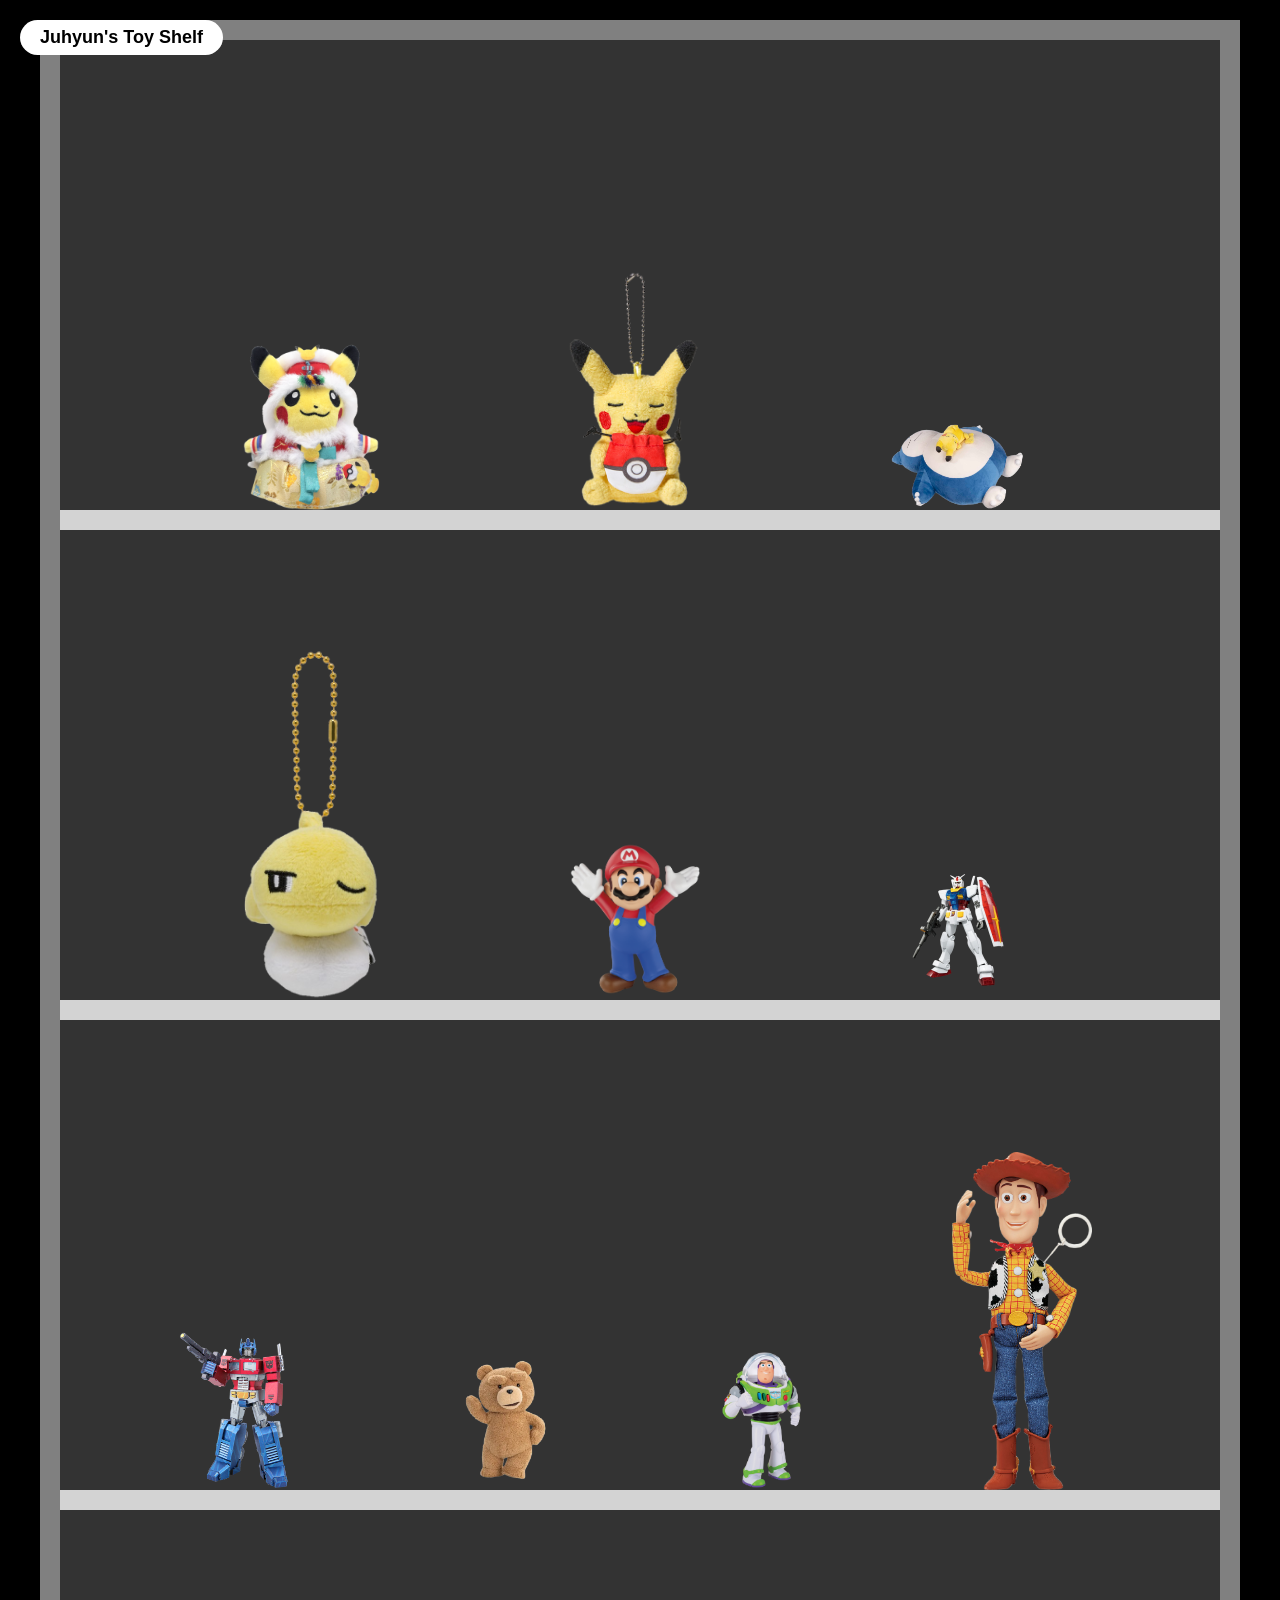
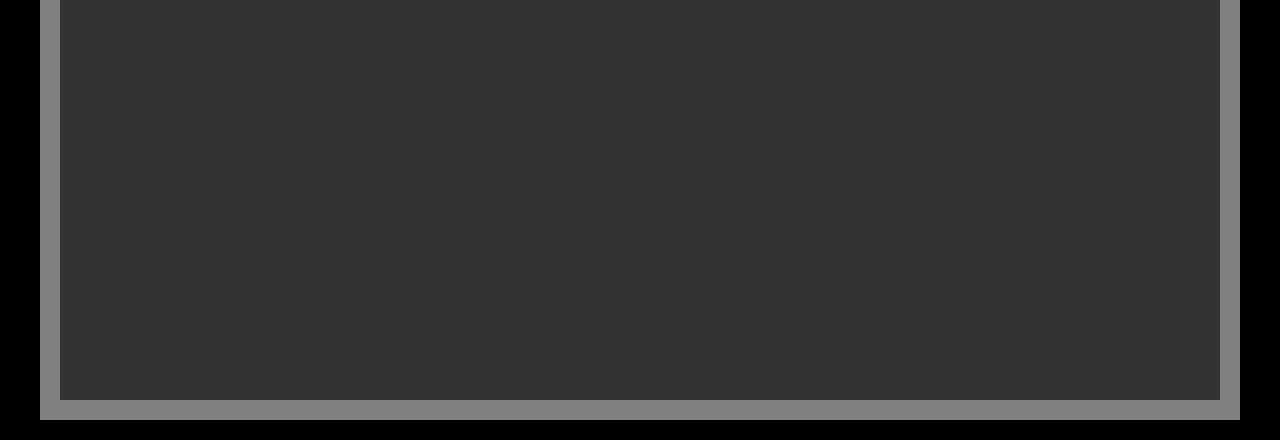
==== myshelf/index.html @ 0230321f "Change" ====
<!DOCTYPE html>
<html>

<head>
	<title>CSS Grid</title>
	<meta charset="utf-8" />
	<link rel="stylesheet" href="main.css" type="text/css" />
</head>

<body>

  <h1>Juhyun's Toy Shelf</h1>

  <div id="bookcase">

    <div class="shelf">
      <img src="img/toy1.png">
      <img src="img/toy2.png">
      <img src="img/toy3.png">
    </div>

    <div class="shelf">
      <img src="img/toy4.png">
      <img src="img/toy5.png">
      <img src="img/toy6.png">
    </div>

    <div class="shelf">
      <img src="img/toy7.png">
      <img src="img/toy8.png">
      <img src="img/toy9.png">
      <img src="img/toy10.png">
    </div>

  </div>

</body>
</html>
---- myshelf/main.css ----
* {
	margin: 0px;
	padding: 0px;
	box-sizing: border-box;
}

body {
	display: flex;
	padding: 20px;
	justify-content: center;
	align-items: center;
	min-height: 100vh;
  	font-family: -apple-system, BlinkMacSystemFont, "Segoe UI", Roboto, Helvetica, Arial, sans-serif, "Apple Color Emoji", "Segoe UI Emoji", "Segoe UI Symbol";
  	background: black;
}

h1 {
	position: fixed;
	top: 20px;
	left: 20px;
	padding: 7px 20px;
	background: white;
	border-radius: 20px;
	font-size: 18px;
}

#bookcase {
	width: 1200px;
	height: 2000px;
	display: grid;
	grid-template-columns: 1fr;
	grid-template-rows: 1fr 1fr 1fr 1fr;
	justify-content: space-evenly;
	border: 20px solid grey;
	background: #333;
}

.shelf {
	width: 100%;
	display: flex;
	flex-direction: row;
	align-items: bottom;
	justify-content: space-evenly;
	border-bottom: 20px solid lightgrey;
	padding: 10px 10px 0px 0px;
}

img {
	width: 140px;
	height: auto;
	display: block;
	align-self: end;
}
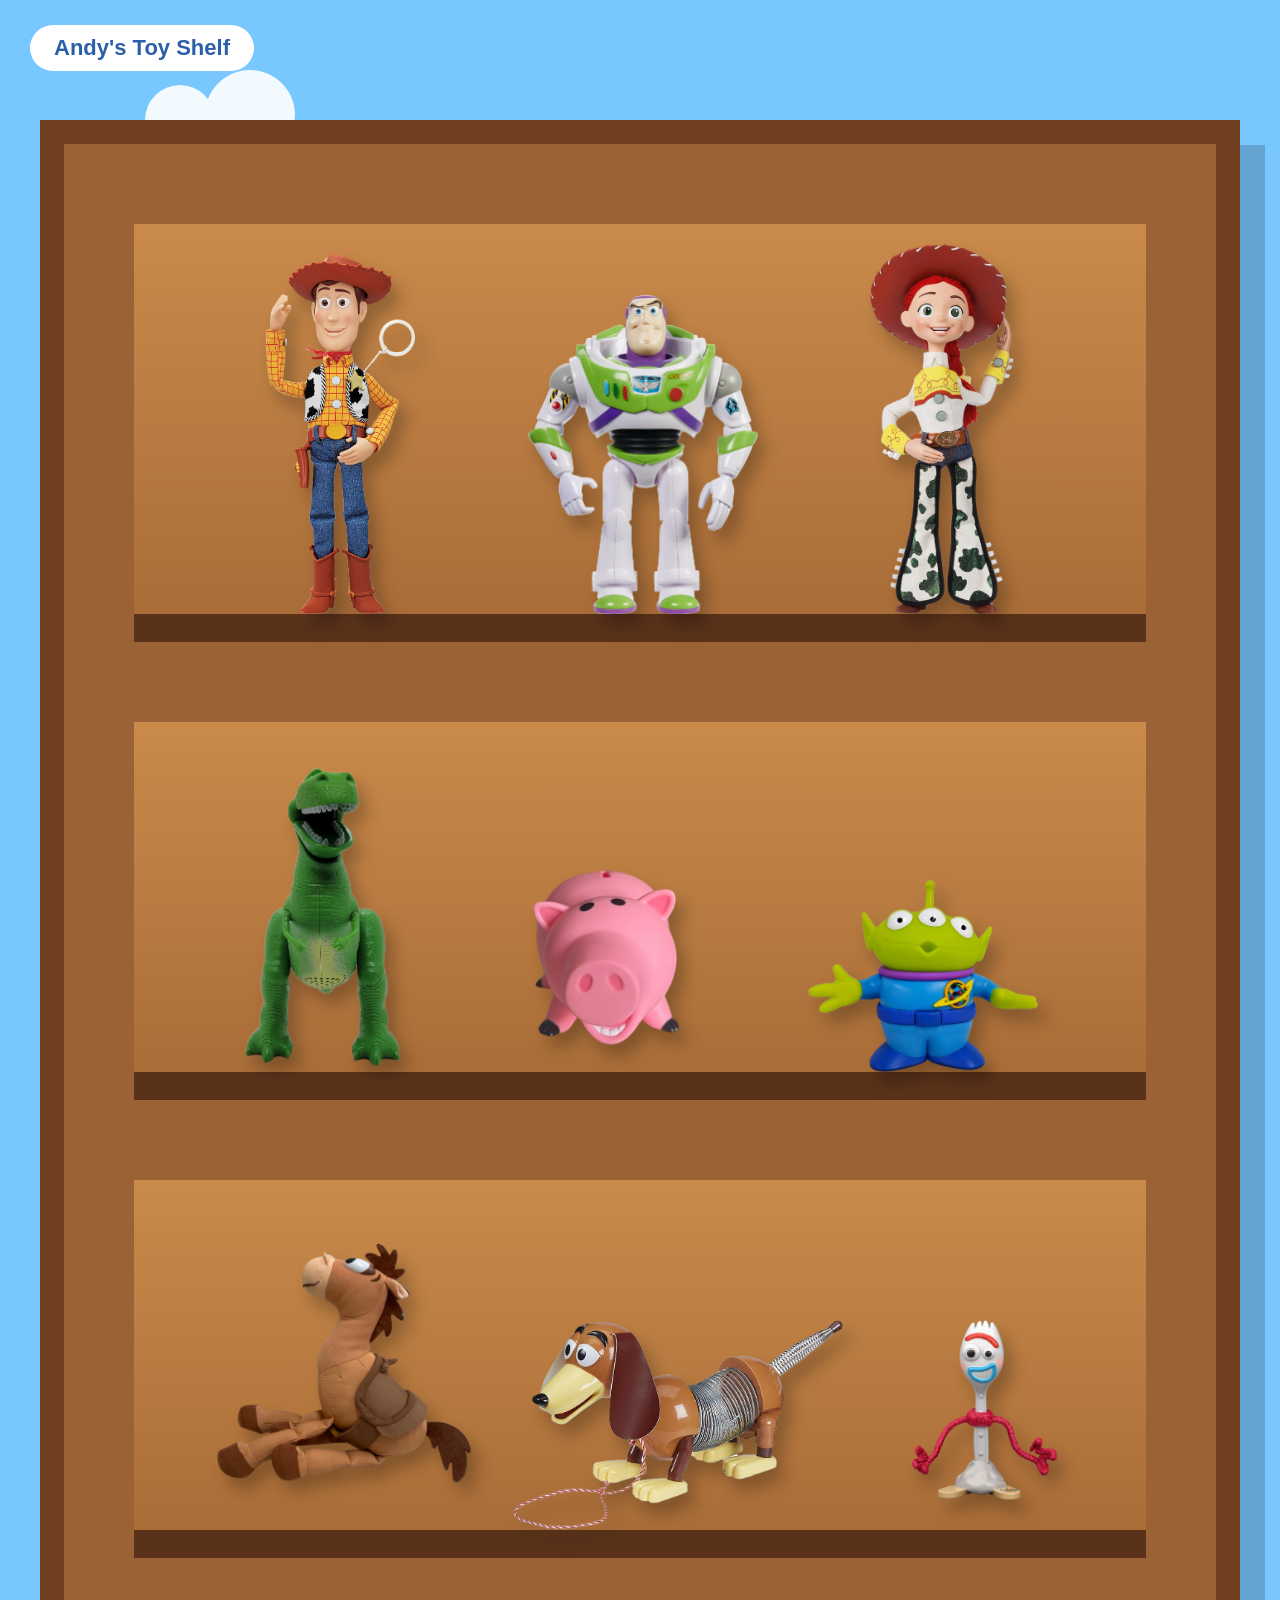
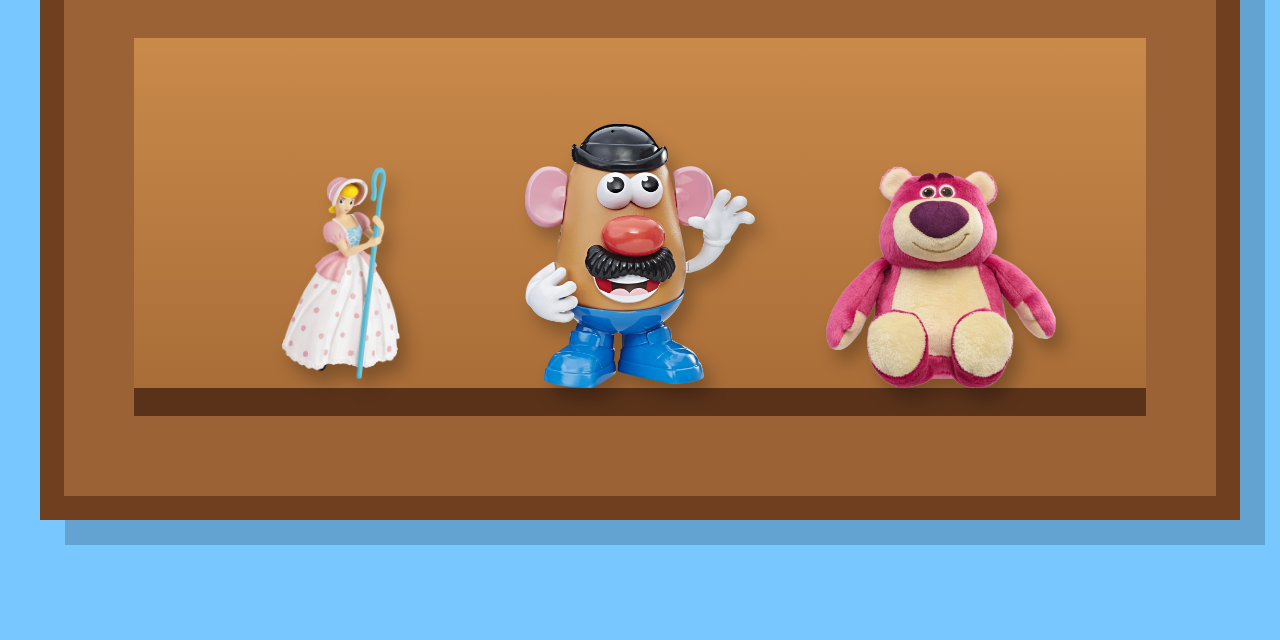
==== commit cf66c648: "up" ====
--- a/myshelf/index.html
+++ b/myshelf/index.html
@@ -1,38 +1,46 @@
 <!DOCTYPE html>
 <html>
-
 <head>
-	<title>CSS Grid</title>
-	<meta charset="utf-8" />
-	<link rel="stylesheet" href="main.css" type="text/css" />
+    <title>CSS Grid</title>
+    <meta charset="utf-8" />
+    <link rel="stylesheet" href="main.css" type="text/css" />
 </head>
 
 <body>
 
-  <h1>Juhyun's Toy Shelf</h1>
+    <h1>Andy's Toy Shelf</h1>
 
-  <div id="bookcase">
+    <div id="cloud1" class="cloud"></div>
+    <div id="cloud2" class="cloud"></div>
+    <div id="cloud3" class="cloud"></div>
 
-    <div class="shelf">
-      <img src="img/toy1.png">
-      <img src="img/toy2.png">
-      <img src="img/toy3.png">
+    <div id="bookcase">
+
+        <div class="shelf">
+            <img src="img/toy1.png">
+            <img src="img/toy2.png">
+            <img src="img/toy3.png">
+        </div>
+
+        <div class="shelf">
+            <img src="img/toy4.png">
+            <img src="img/toy5.png">
+            <img src="img/toy6.png">
+        </div>
+
+        <div class="shelf">
+            <img src="img/toy7.png">
+            <img src="img/toy8.png">
+            <img src="img/toy9.png">
+        </div>
+
+        <div class="shelf">
+            <img src="img/toy10.png">
+            <img src="img/toy11.png">
+            <img src="img/toy12.png">
+        </div>
+
     </div>
 
-    <div class="shelf">
-      <img src="img/toy4.png">
-      <img src="img/toy5.png">
-      <img src="img/toy6.png">
-    </div>
-
-    <div class="shelf">
-      <img src="img/toy7.png">
-      <img src="img/toy8.png">
-      <img src="img/toy9.png">
-      <img src="img/toy10.png">
-    </div>
-
-  </div>
-
 </body>
-</html>+</html> 
--- a/myshelf/main.css
+++ b/myshelf/main.css
@@ -1,54 +1,174 @@
-
 * {
-	margin: 0px;
-	padding: 0px;
-	box-sizing: border-box;
+    margin: 0;
+    padding: 0;
+    box-sizing: border-box;
 }
 
 body {
-	display: flex;
-	padding: 20px;
-	justify-content: center;
-	align-items: center;
-	min-height: 100vh;
-  	font-family: -apple-system, BlinkMacSystemFont, "Segoe UI", Roboto, Helvetica, Arial, sans-serif, "Apple Color Emoji", "Segoe UI Emoji", "Segoe UI Symbol";
-  	background: black;
+    min-height: 100vh;
+    padding: 40px;
+    background: #78c7ff;
+    font-family: Arial, sans-serif;
+    overflow-x: hidden;
 }
 
 h1 {
-	position: fixed;
-	top: 20px;
-	left: 20px;
-	padding: 7px 20px;
-	background: white;
-	border-radius: 20px;
-	font-size: 18px;
+    position: fixed;
+    top: 25px;
+    left: 30px;
+    z-index: 10;
+    background: white;
+    padding: 10px 24px;
+    border-radius: 30px;
+    font-size: 22px;
+    color: #2b5fa8;
 }
 
-#bookcase {
-	width: 1200px;
-	height: 2000px;
-	display: grid;
-	grid-template-columns: 1fr;
-	grid-template-rows: 1fr 1fr 1fr 1fr;
-	justify-content: space-evenly;
-	border: 20px solid grey;
-	background: #333;
+/* clouds */
+
+.cloud {
+    position: fixed;
+    background: white;
+    border-radius: 50px;
+    opacity: 0.9;
+    z-index: 0;
 }
 
-.shelf {
-	width: 100%;
-	display: flex;
-	flex-direction: row;
-	align-items: bottom;
-	justify-content: space-evenly;
-	border-bottom: 20px solid lightgrey;
-	padding: 10px 10px 0px 0px;
+.cloud:before,
+.cloud:after {
+    content: "";
+    position: absolute;
+    background: white;
+    border-radius: 50%;
 }
 
+.cloud:before {
+    width: 70px;
+    height: 70px;
+    top: -35px;
+    left: 25px;
+}
+
+.cloud:after {
+    width: 90px;
+    height: 90px;
+    top: -50px;
+    left: 85px;
+}
+
+#cloud1 {
+    width: 180px;
+    height: 60px;
+    top: 120px;
+    left: 120px;
+}
+
+#cloud2 {
+    width: 220px;
+    height: 70px;
+    top: 260px;
+    right: 120px;
+}
+
+#cloud3 {
+    width: 160px;
+    height: 55px;
+    top: 520px;
+    left: 180px;
+}
+
+/* bookcase */
+
+#bookcase {
+    position: relative;
+    z-index: 1;
+    width: 1200px;
+    height: 2000px;
+    margin: 80px auto;
+    padding: 80px 70px;
+    display: grid;
+    grid-template-rows: repeat(4, 1fr);
+    gap: 80px;
+    background: #9b6335;
+    border: 24px solid #6f3f20;
+    box-shadow: 25px 25px 0 rgba(0,0,0,0.18);
+}
+
+/* shelves */
+
+.shelf {
+    width: 100%;
+    display: flex;
+    flex-direction: row;
+    align-items: flex-end;
+    justify-content: space-evenly;
+    padding: 20px 20px 0 20px;
+    border-bottom: 28px solid #5a321a;
+    background: linear-gradient(to bottom, #c98a4a, #a96d38);
+}
+
+/* toys */
+
 img {
-	width: 140px;
-	height: auto;
-	display: block;
-	align-self: end;
+    max-width: 230px;
+    max-height: 330px;
+    object-fit: contain;
+    display: block;
+    align-self: flex-end;
+    filter: drop-shadow(8px 12px 8px rgba(0,0,0,0.25));
+    transition: transform 0.3s ease;
+}
+
+img:hover {
+    transform: translateY(-18px) rotate(-3deg) scale(1.08);
+}
+
+/* individual size tuning */
+
+.shelf:nth-child(1) img:nth-child(1) {
+    max-height: 360px;
+}
+
+.shelf:nth-child(1) img:nth-child(2) {
+    max-height: 330px;
+}
+
+.shelf:nth-child(1) img:nth-child(3) {
+    max-height: 370px;
+}
+
+.shelf:nth-child(2) img:nth-child(1) {
+    max-height: 310px;
+}
+
+.shelf:nth-child(2) img:nth-child(2) {
+    max-height: 250px;
+}
+
+.shelf:nth-child(2) img:nth-child(3) {
+    max-height: 270px;
+}
+
+.shelf:nth-child(3) img:nth-child(1) {
+    max-width: 300px;
+}
+
+.shelf:nth-child(3) img:nth-child(2) {
+    max-width: 330px;
+}
+
+.shelf:nth-child(3) img:nth-child(3) {
+    max-height: 300px;
+}
+
+.shelf:nth-child(4) img:nth-child(1) {
+    max-height: 350px;
+}
+
+.shelf:nth-child(4) img:nth-child(2) {
+    max-height: 300px;
+}
+
+.shelf:nth-child(4) img:nth-child(3) {
+    max-height: 280px;
 }
